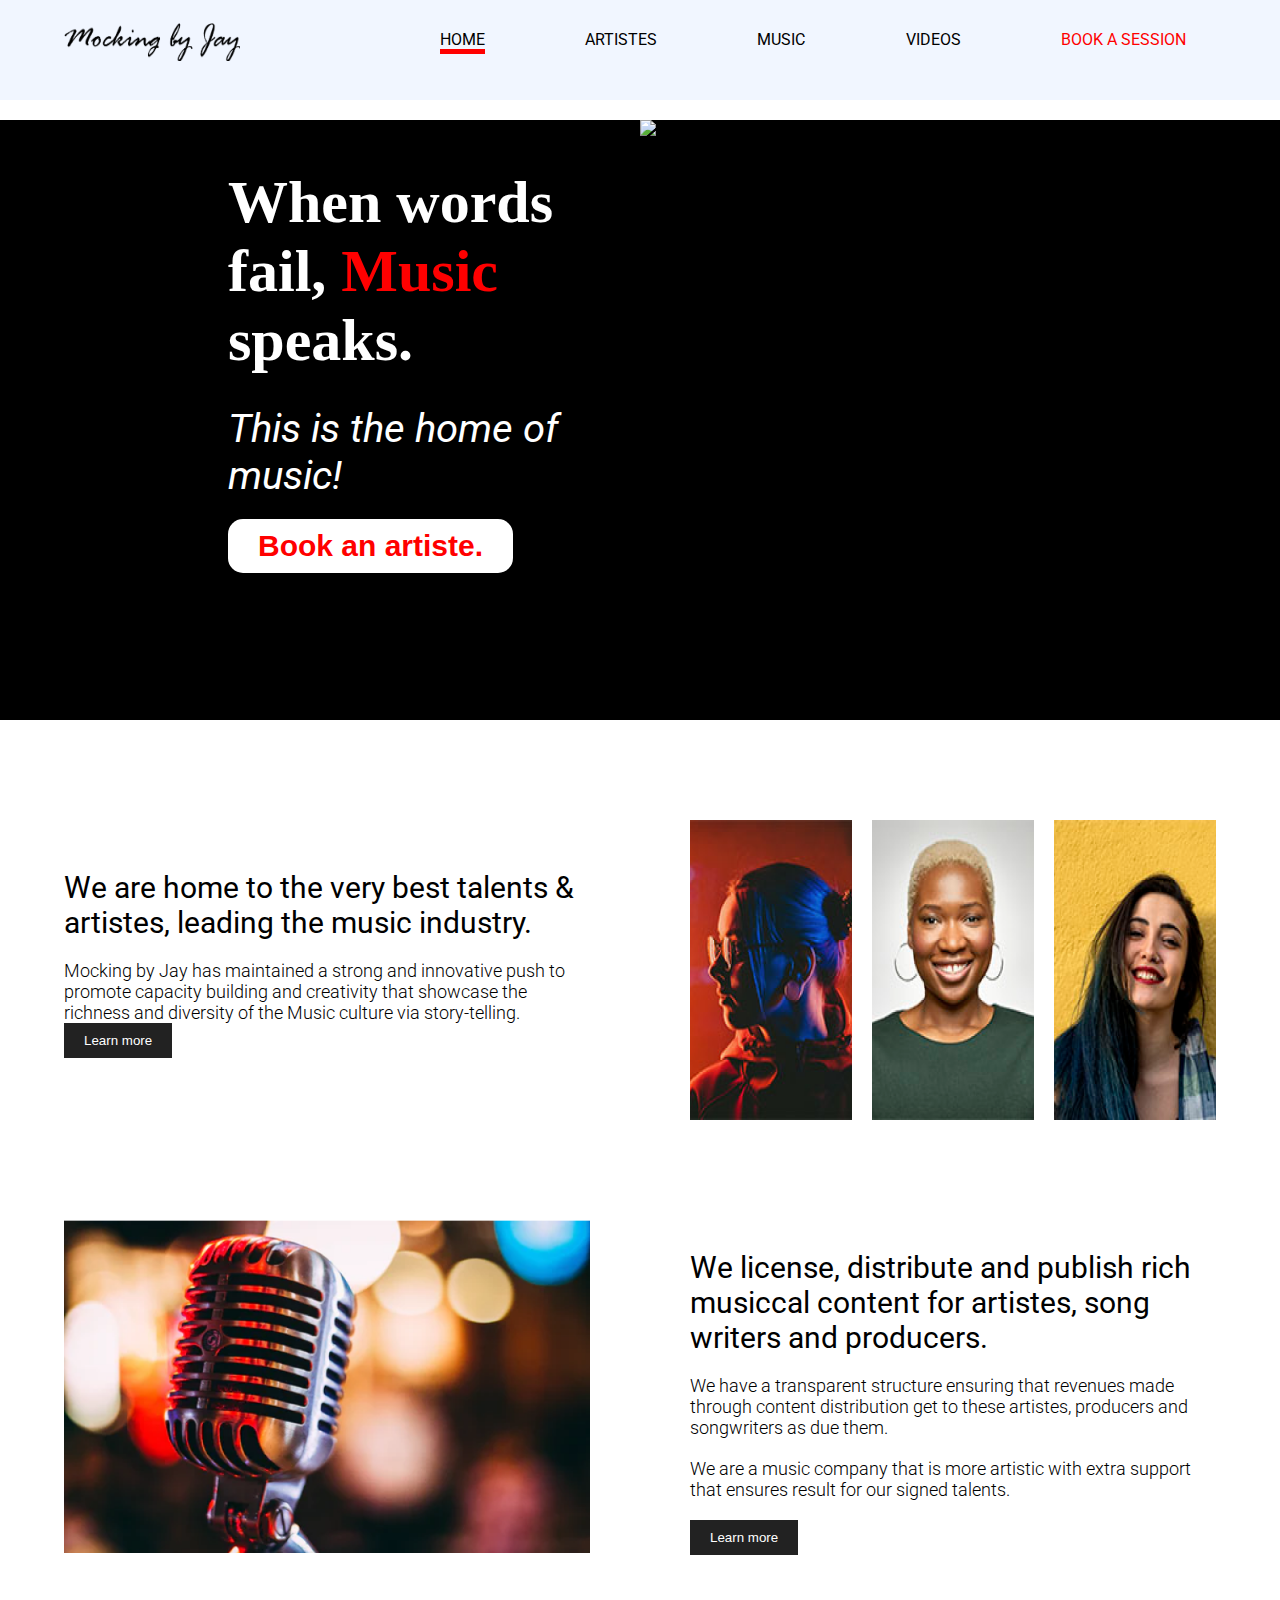
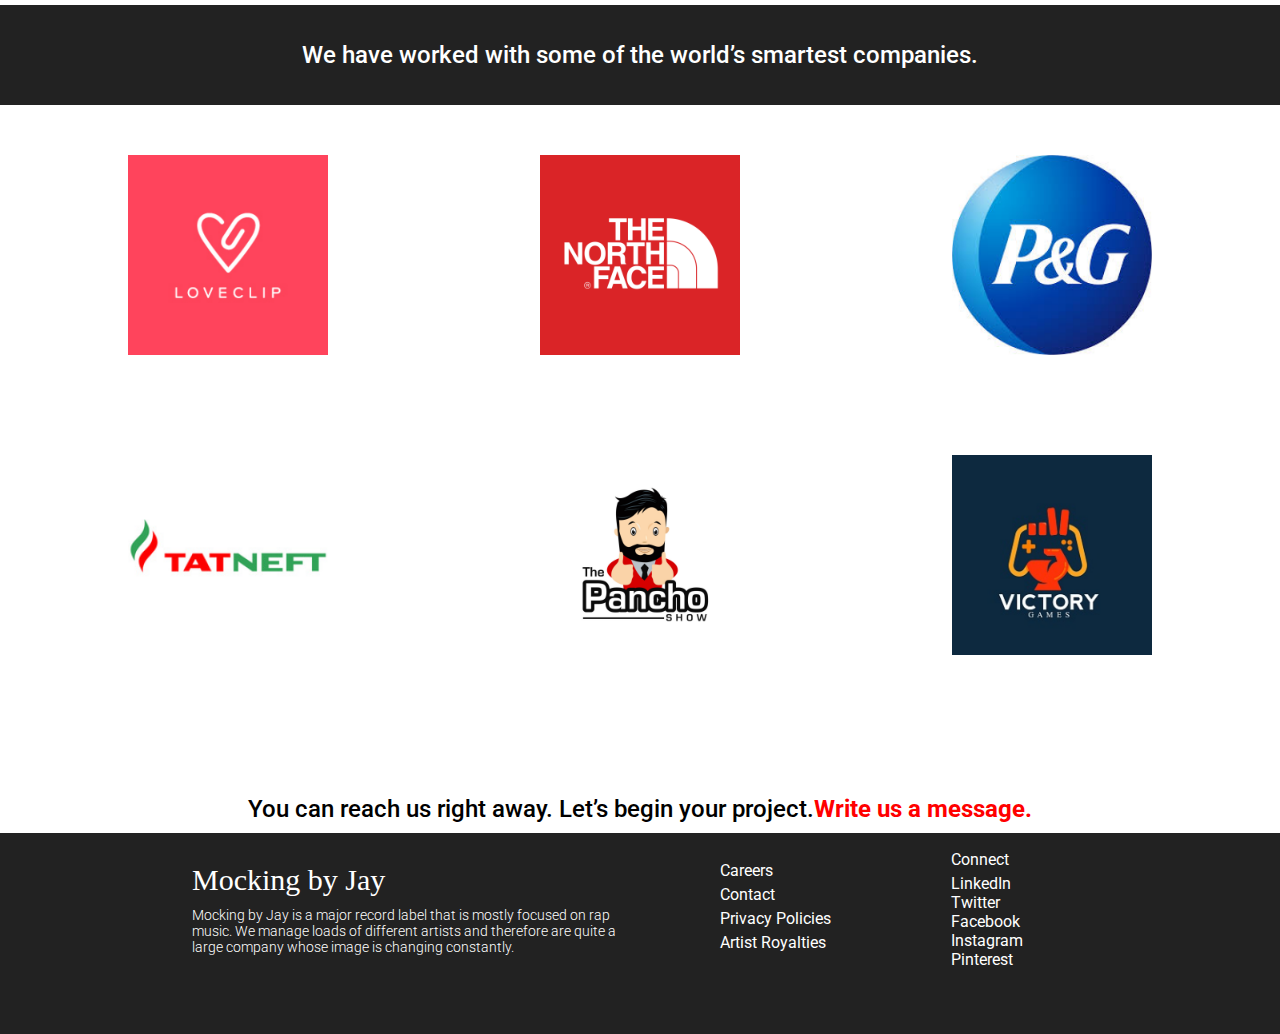
==== PROJECT1.html @ 6fa8d0bc "MyGrazacProjects" ====
<!DOCTYPE html>
<html lang="en">
<head>
    <meta charset="UTF-8">
    <meta http-equiv="X-UA-Compatible" content="IE=edge">
    <meta name="viewport" content="width=device-width, initial-scale=1.0">
    <link rel="stylesheet" href="./PROJECT1.css"/>
    <title>Aisha's first challenge</title>
</head>
<body>
    <div class="container">
        <header class="header">
             <div class="innercontainer">
                    <div class="mocking">
                        <img src="./images/Mocking by Jay (1).png" alt="logo" />
                    </div>
                     <nav class="nav">
                         <ul class="ul">
                             <li class="li home"><a href="#">HOME </a></li>
                             <li class="li"><a href="#">ARTISTES </a></li>
                             <li class="li"><a href="#">MUSIC </a></li>
                             <li class="li"><a href="#">VIDEOS </a></li>
                             <li class="li book"><a href="#">BOOK A SESSION</a></li>
                         </ul>
                     </nav>
                     <svg class="svg" xmlns="http://www.w3.org/2000/svg" viewBox="0 0 24 24" width="24" height="24"><path fill="none" d="M0 0h24v24H0z"/><path d="M3 4h18v2H3V4zm0 7h12v2H3v-2zm0 7h18v2H3v-2z"/></svg>
             </div>
        </header>
        <div class="music" >
            <div class="innermusic">
                <div class="musictext">
                    <h1>When words fail, <span>Music</span> speaks.</h1>
                    <p>This is the home of music!</p>
                    <button class="musicbutton">Book an artiste.</button>
                </div>
                <div class="headset">
                    <img src="./images/headset.png" alt="headset"/>
                </div>
            </div>  
        </div>
        <div class="bigdiv">
            <section class="section1">
                <div class="pictures">
                    <div class="picturestext">
                        <h3 > We are home to the very best talents & artistes, leading the music industry.</h3>
                        <p>Mocking by Jay has maintained a strong and innovative push to promote capacity building and creativity that showcase the richness and diversity of the Music culture via story-telling.</p>
                        <button class="picturebutton">Learn more</button>
                    </div>
                    <div class="picturesimg">
                        <div class="img1">
                            <img src="./images/picture1.png" alt="pictures" />
                        </div>
                        <div class="img1">
                            <img src="./images/picture2.png" alt="pictures" />
                        </div>
                        <div class="img1">
                            <img src="./images/picture3.png" alt="pictures" />
                        </div>
                    </div>
                </div>
            </section>
            <section class="section2">
                <div class="micpicture">
                    <div class="micimg">
                        <img src="./images/mic.png" alt="microphone" />
                    </div>
                    <div class="mictext">
                        <h3> We license, distribute and publish rich musiccal content for artistes, song writers and producers.</h3>
                        <p>We have a transparent structure ensuring that revenues made through content distribution get to these artistes, producers and songwriters as due them.</p>
                        <p> We are a music company that is more artistic with extra support that ensures result for our signed talents.</p>
                        <button class="picturebutton">Learn more</button> 
                    </div>
                </div>
            </section>
        </div>
        <div class="smartest">
            <p>We have worked with some of the world’s smartest companies.</p>
        </div>
        <div class="imagesA">
            <div class="imageA1">
                <img src="./images/love.png" alt="logo" />
            </div>
            <div class="imageA1">
                <img src="./images/north.png" alt="logo" />
            </div>
            <div class="imageA1">
                <img src="./images/pg.png" alt="logo" />
            </div>
        </div>
        <div class="imagesB">
            <div class="imageA1">
                <img src="./images/tatneft.png" alt="logo" />
            </div>
            <div class="imageA1">
                <img src="./images/pancho.png" alt="logo" />
            </div>
            <div class="imageA1">
                <img src="./images/victory.png" alt="logo" />
            </div>
        </div>
        <p class="message">You can reach us right away. Let’s begin your project.<span>Write us a message.</span> </p>
    </div>
    <footer class="footer">
        <div class="innerfooter">
            <div class="firstfooter">
                <div class="footerimg">
                    <p>Mocking by Jay</p>
                </div>
                <div class="footerimgtext">
                    <p>Mocking by Jay is a major record label that is mostly focused on rap music. We manage loads of different artists and therefore are quite a large company whose image is changing constantly.</p>
                </div>
            </div>
            <div class="secondfooter">
                <p>Careers</p>
                <p>Contact</p>
                <p>Privacy Policies</p>
                <p>Artist Royalties</p>
            </div>
            <div class="thirdfooter">
                <div class="footerA">Connect</div>
                <div class="footerB">
                    <p>LinkedIn</p>
                    <p>Twitter</p>
                    <p>Facebook</p>
                    <p>Instagram</p>
                    <p>Pinterest</p>
                </div>
            </div>
        </div>
    </footer>
</body>
</html>
---- PROJECT1.css ----
@import url('https://fonts.googleapis.com/css2?family=Roboto:wght@400;500;700&display=swap');
@import url('//db.onlinewebfonts.com/c/67415ab41a7350f81536b69763e6d031?family=Recoleta-Regular');
@import url('https://fonts.googleapis.com/css2?family=Roboto:ital,wght@0,400;0,500;0,700;1,400&display=swap');
@import url('//db.onlinewebfonts.com/c/c713fd0df31cf4e5f8e4f09e92698c6d?family=Rage+Italic');
*{
    margin: 0px;
    padding: 0px;
    box-sizing: border-box;
}

:root{
--font-family:'Roboto', sans-serif;
}

.container{
    background-color: white;
    width: 100%;
}
.header{
    width: 100%;
    height: 100px;
    background-color: #f1f6ff;
}
.innercontainer{
display: flex;
margin: auto;
justify-content: space-between;
align-items: center;
width: 90%;
}
.mocking{
    width: 176px;
    height: 38px;
}
.mocking>img{
    width: 100%;
    height: 100%;
}
.nav{
   width: 70%;
}
.nav .ul{
 display: flex;
 justify-content: space-between;
 padding: 30px;
 list-style-type: none;
 font-family: var(--font-family);
}
.li a {
    text-decoration: none;
 }
 .li:first-child{
    border-bottom: 5px solid red;
 }
.li:not(:last-child) a{
    color: black
}
.book a{
    color: red
}
.li a:hover{
    border-bottom: 5px solid red;
    font-weight: bolder;
}
.li:last-child a:hover{
    border-bottom: 5px solid black;
}
.svg{
    display: none;
}
.music{
    margin-top: 20px;
    width: 100%;
    height: 600px;
    background-color: black;
}
.innermusic{
    width: 80%;
    margin: auto;
    display: flex;
    justify-content: space-between;
    align-items: center;
}
.musictext{
    padding-left: 100px;
    width: 50%;
}
.musictext h1{
    font: 'Recoleta';
    color: white;
    font-weight: 700px;
    font-size: 60px;
    padding-bottom: 30px;
}
.musictext h1 span{
    color: red;
   margin-buttom: 30px;
  
}
.musictext p{
   font-family:  var(--font-family);
    color: white;
    font-weight: 300px;
    font-size: 40px;
    font-style: italic;
}
.musicbutton{
    background-color: white;
    color: red;
    padding: 10px 30px;
    border-radius:15px;
    border: none;
    font-weight: bold;
    font-size: 30px;
    margin-top: 20px;
}
.musicbutton:hover{
    background-color: transparent;
    border: 1px solid grey;
    color: white;
}
.headset{
    width: 50%;
    height: 500px;
}
.headset>img{
    width: 100%;
    height: 100%;
}
.bigdiv{
    width: 90%;
    margin: auto;
}
.section1{
    margin-top: 100px;
}
.pictures{
    margin: auto;
    width: 100%;
    display: flex;
    text-align: left;
    justify-content: right;
}
.picturestext{
    width: 50%;
    font-family:  var(--font-family);
    padding-top: 50px;
    margin-right: 100px;
}
.picturestext h3{
    font-weight: 400;
    font-size: 30px;
    margin-bottom: 20px;
}
.picturestext p{
    font-weight: 300;
    font-size: 18px;
}
.picturebutton{
    border-radius: none;
    background-color: #222222;
    border: none;
    padding:10px 20px;
    color: white;
}
.picturebutton:hover{
    background-color: transparent;
    color: black;
    border: 1px solid grey;
}
.picturesimg{
  width: 50%;
  display: flex; 
  align-items: center;
}
.img1{
    width: 50%;
    height: 300px;
}
.img1>img{
    width: 100%;
    height: 100%;
}
.img1:not(:last-child) {
    margin-right: 20px;
}
.section2{
    margin-top: 100px;
}
.micpicture{
    width: 100%;
    margin: auto;
    display: flex;
    text-align: left;
}
.micimg{
    width: 50%;
    height: 333px;
    margin-right: 100px;
  }
  .micimg>img{
    width: 100%;
    height: 100%;
}
.mictext{
    width: 50%;
    font-family:  var(--font-family);
    margin-top: 30px;
}
.mictext h3{
  font-size: 30px; 
    font-weight: 400;
    margin-bottom: 20px;
}
.mictext p{
    font-size: 18px; 
      font-weight: 300;
      margin-bottom: 20px;
}
.smartest{
    width: 100%;
    height: 100px;
    background-color: #222222;
    color: white;
    font-weight: 500;
    font-size: 24px;
    margin: 50px auto;
    display: flex;
    align-items: center;
    justify-content: center;
    font-family:  var(--font-family);
}
.imagesA{
    width: 80%;
    display: flex;
    justify-content: space-between;
    align-items: center;
    margin: auto;
    margin-top: 30px;
}
.imageA1{
    width: 200px;
    height: 200px;
}
.imageA1>img{
    width: 100%;
    height: 100%;
}
.imagesB{
    width: 80%;
    display: flex;
    justify-content: space-between;
    align-items: center;
    margin: 100px auto;
}
.message{
    color: black;
    font-family:  var(--font-family);
    font-size: 24px;
    font-weight: 500;
    text-align: center;
    padding-top: 40px;
    margin-bottom: 10px;
}
.message span{
    font-weight: bold;
    color: red;
}
.footer{
    width: 100%;
    height: 200.5px;
    background-color: #222222;
}
.innerfooter{
    width: 70%;
    display: flex;
    align-items: center;
    margin: 0px auto 30px auto;
}
.firstfooter{
    margin:30px 0;
    flex-basis: 50%;
}
.footerimg{
    font-family:  'rage italic';
    color: white;
    font-weight: 400;
    font-size: 30px;
}
.footerimgtext{
    color: white;
    font-family:  var(--font-family);
    font-weight: 300;
    font-size: 14px;
    padding-top: 10px;
}
.secondfooter{
color: white; 
margin-left: 80px;
font-family:  var(--font-family);
}
.secondfooter p{
    padding-bottom: 5px;
}
.thirdfooter{
    color: white;
    margin-left: 120px;
    font-family:  var(--font-family);
}
.footerA{
    padding-bottom: 5px;
}

@media screen and ( max-width: 1000px){
    .music{
        width: 100%;
        flex-direction: column;
        align-items: left;
        height: 400px;
    }
    .musictext{
        padding-left: 0px;
        width: 50%;
       text-align: left;
       margin-top: 30px;
    }
    .musictext h1{
        font-weight: 400px;
        font-size: 45px;
    }
    .musictext p{
         font-weight: 200px;
         font-size: 20px;
     }
     .musicbutton{
         padding: 5px 20px;
         font-size: 20px;
         margin-top: 20px;
         margin-bottom: 20px;
     }
     .headset{
        width: 200px;
        height: 200px;
        margin-top: 20px;
    }
    .headset>img{
        width: 100%;
        height: 100%;
        }
    .section1{
       width: 100%;
       margin: 0px;
    }
    .pictures{
        flex-direction: column;
        text-align: center;
        align-items: center;
        justify-content: center;
    }
    .picturestext{
        width: 50%;
        padding-top: 50px;
        margin-right: 0px;
        text-align: center;
    }
    .picturestext h3{
        font-size: 20px; 
        /* width: 100%; */
          height: 50px;
          font-weight: 300;
          margin-bottom: 30px;
    }
    .picturestext p{
        font-size: 16px; 
          /* width: 100%; */
            font-weight: 200;
            margin-bottom: 20px;
    }
    .picturesimg{
        width: 50%;
        margin-top: 30px;
        align-items: center;
      }
      .img1{
        width: 200px;
        height: 300px;
    }
    .img1>img{
        width: 100%;
        height: 100%;
    }
    .section2{
        width: 100%;
        margin-top: 50px;
    }
    .micpicture{
        flex-direction: column;
        text-align: center;
        align-items: center;
        justify-content: center;
    }
    .micimg{
    width: 50%;
    height: 333px;
    align-items: center;
    margin: auto;
  }
  .micimg>img{
    width: 100%;
    height: 100%;
}
    .mictext{
        width: 50%;
        padding-top: 30px;
        text-align: center;
    }
    .mictext h3{
        font-size: 20px; 
        font-weight: 300;
        margin-bottom: 20px;
      }
      .mictext p{
            font-size: 16px; 
            font-weight: 200;
            margin-bottom: 20px;
      }
}
@media screen and ( max-width: 800px){
    .header{
    padding-top: 30px;
}
    nav{
        display: none;
    }
    .svg{
        display: block;
    }
    .picturestext p{
          margin-top: 50px;
    }
    .img1{
        height: 200px;
    }
    .micimg{
        height: 200px;
      }
    .smartest{
        font-weight: 300;
        font-size: 18px;
    }
    .imageA1{
        width: 100px;
        height: 100px;
    }
    .imageA1>img{
        width: 100%;
        height: 100%;
    }
    .message{
        font-size: 18px;
        font-weight: 300;
        padding-top: 0px;
        margin-bottom: 10px;
    }
    .innerfooter{
        width: 70%;
        padding-top: 30px;
    }
    .firstfooter{
        margin:0px;
    }
    .footerimg{
        font-weight: 300;
        font-size: 20px;
    }
    .footerimgtext{
        font-weight: 200;
        font-size: 10px;
        padding-top: 0px;
    }
    .secondfooter p{
        padding-bottom: 0px;
        font-size: 10px;
    }
    .thirdfooter p{
        font-size: 10px;
    }
    .footerA{
        padding-bottom: 3px;
        font-size: 10px;
    }
}
@media screen and ( max-width: 510px){
    .innermusic{
        flex-direction: column;
    }
    .musictext{
        text-align: center;
    }
    .musictext h1{
        font-weight: 400px;
        font-size: 24px;
        padding-bottom: 10px;
        margin-top: 10px;
    }
    .musictext p{
         font-weight: 200px;
         font-size: 18px;
     }
     .musicbutton{
        padding: 5px 15px;
        font-weight: bold;
        font-size: 12px;
    }
    .headset{
       margin-top: 0px;
       width: 50%;
       height: 100px;
    }
    .headset>img{
        width: 100%;
        height: 100%;
    }
    .picturestext h3{
        font-size: 16px; 
          font-weight: 200;
    }
    .picturestext p{
        font-size: 12px; 
            font-weight: 200;
    }
    .img1{
        height: 100px;
    }
    .micimg{
        height: 100px;
      }
    .mictext h3{
        font-size: 16px; 
          font-weight: 200;
      }
      .mictext p{
          font-size: 12px; 
            font-weight: 200;
      }
      .smartest{
        font-weight: 200;
        font-size: 12px;
    }
    .imageA1{
        width: 80px;
        height: 80px;
    }
    .imageA1>img{
        width: 100%;
        height: 100%;
    }
    .message{
        font-size: 12px;
        font-weight: 200;
    }
    .innerfooter{
        width: 90%;
        padding-top: 0px;
    }
    .footerimg{
        font-weight: 200;
        font-size: 16px;
    }
    .footerimgtext{
        font-weight: 100;
        font-size: 8px;
    }
}
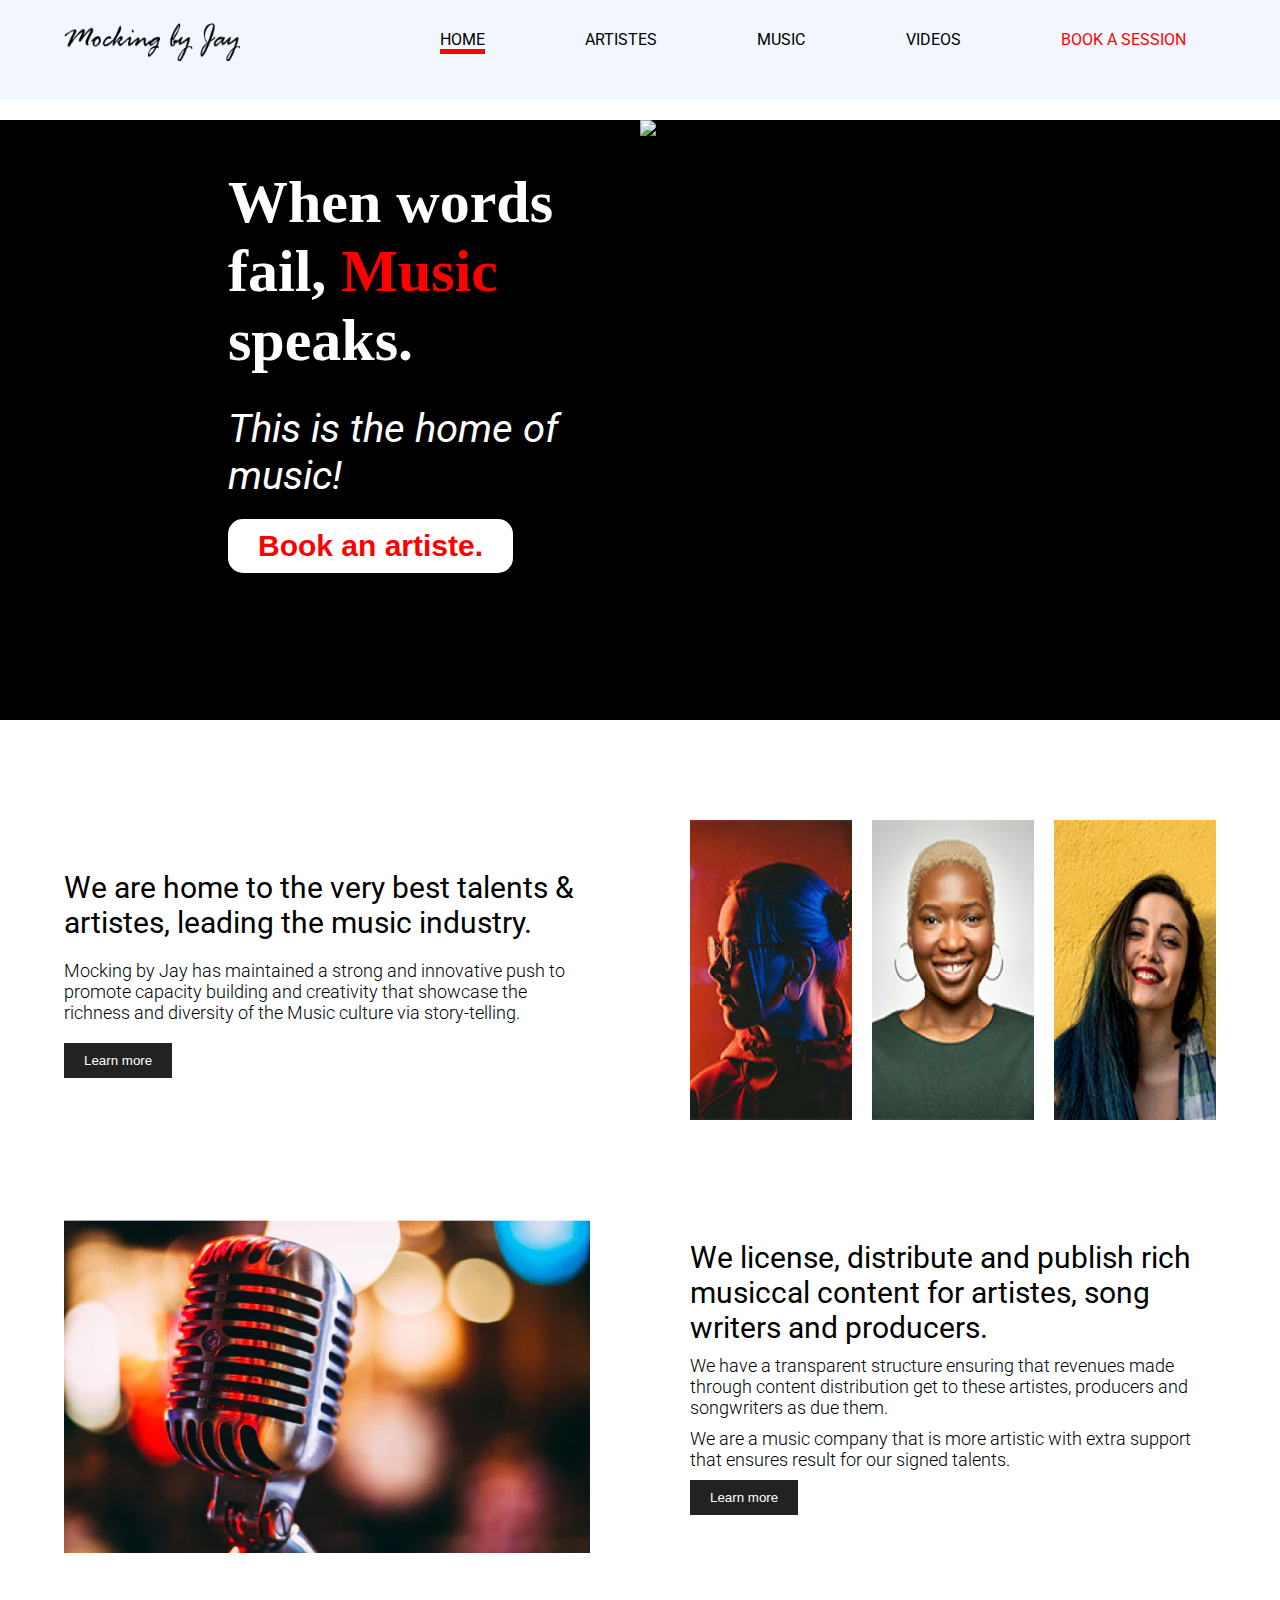
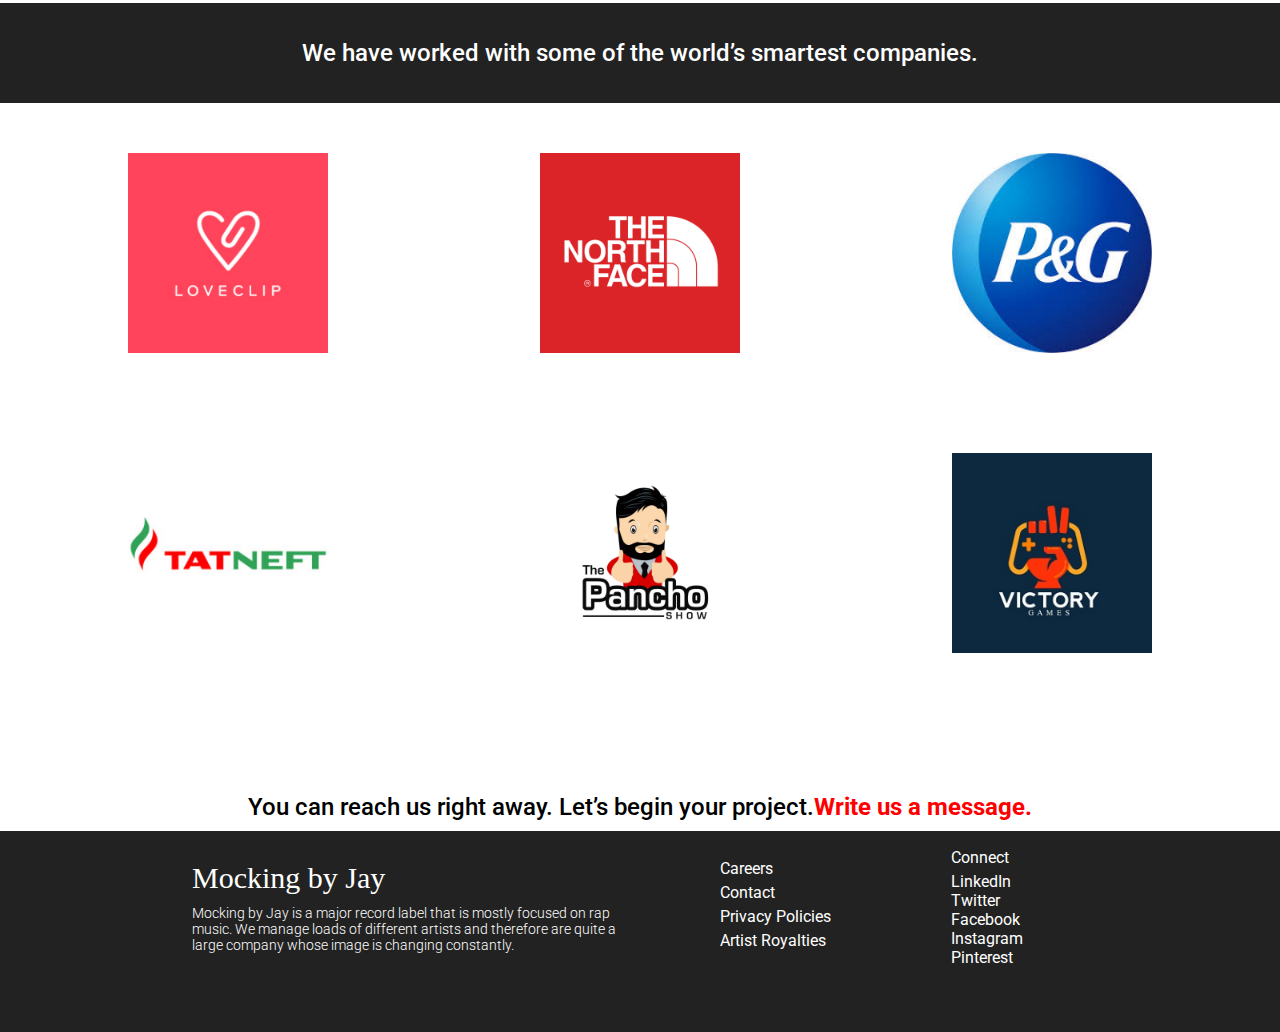
==== commit 1e89601b: "MyGrazacProjects" ====
--- a/PROJECT1.html
+++ b/PROJECT1.html
@@ -68,7 +68,7 @@
                         <h3> We license, distribute and publish rich musiccal content for artistes, song writers and producers.</h3>
                         <p>We have a transparent structure ensuring that revenues made through content distribution get to these artistes, producers and songwriters as due them.</p>
                         <p> We are a music company that is more artistic with extra support that ensures result for our signed talents.</p>
-                        <button class="picturebutton">Learn more</button> 
+                        <button class="micbutton">Learn more</button> 
                     </div>
                 </div>
             </section>
--- a/PROJECT1.css
+++ b/PROJECT1.css
@@ -94,8 +94,6 @@
 }
 .musictext h1 span{
     color: red;
-   margin-buttom: 30px;
-  
 }
 .musictext p{
    font-family:  var(--font-family);
@@ -156,12 +154,13 @@
     font-weight: 300;
     font-size: 18px;
 }
-.picturebutton{
+.picturebutton {
     border-radius: none;
     background-color: #222222;
     border: none;
     padding:10px 20px;
     color: white;
+    margin-top: 20px;
 }
 .picturebutton:hover{
     background-color: transparent;
@@ -205,17 +204,29 @@
 .mictext{
     width: 50%;
     font-family:  var(--font-family);
-    margin-top: 30px;
+    margin-top: 20px;
 }
 .mictext h3{
   font-size: 30px; 
     font-weight: 400;
-    margin-bottom: 20px;
+    margin-bottom: 10px;
 }
 .mictext p{
     font-size: 18px; 
       font-weight: 300;
-      margin-bottom: 20px;
+      margin-bottom: 10px;
+}
+.micbutton{
+    border-radius: none;
+    background-color: #222222;
+    border: none;
+    padding:10px 20px;
+    color: white;
+}
+.micbutton:hover{
+    background-color: transparent;
+    color: black;
+    border: 1px solid grey;
 }
 .smartest{
     width: 100%;
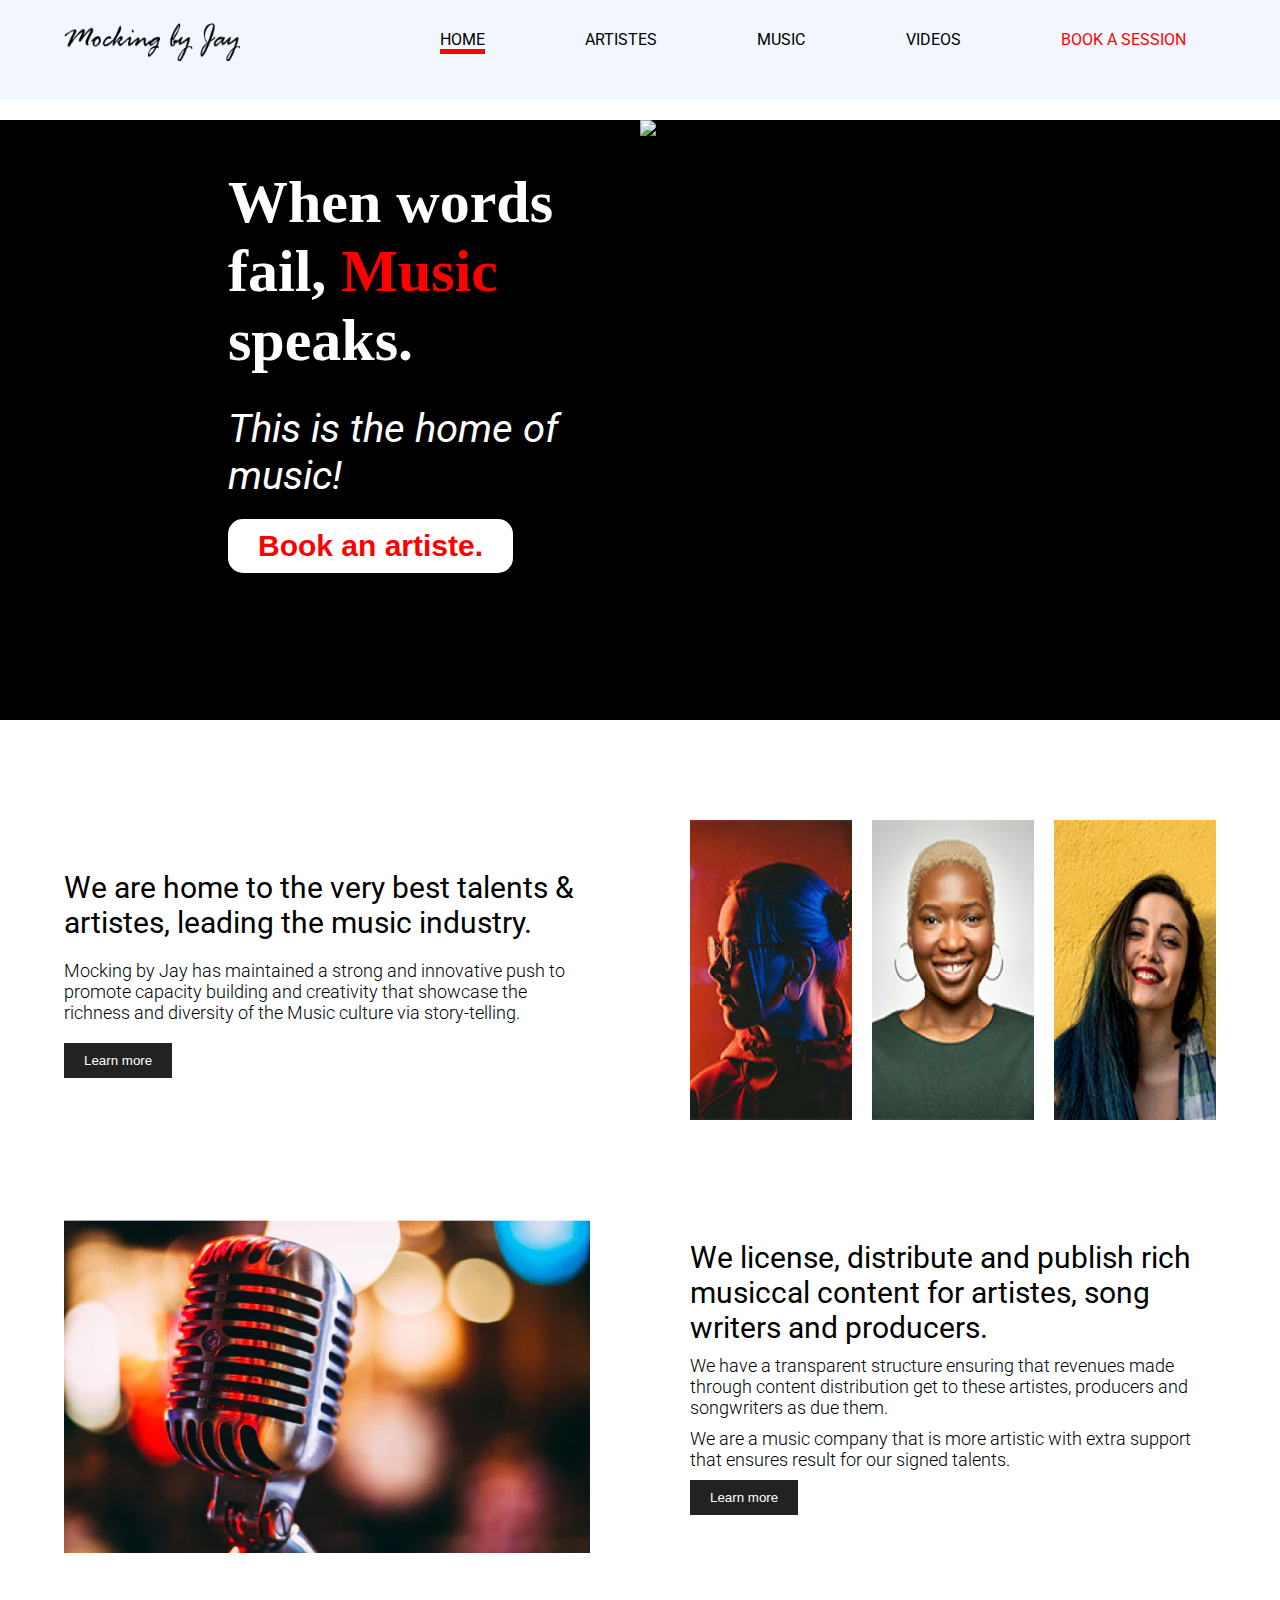
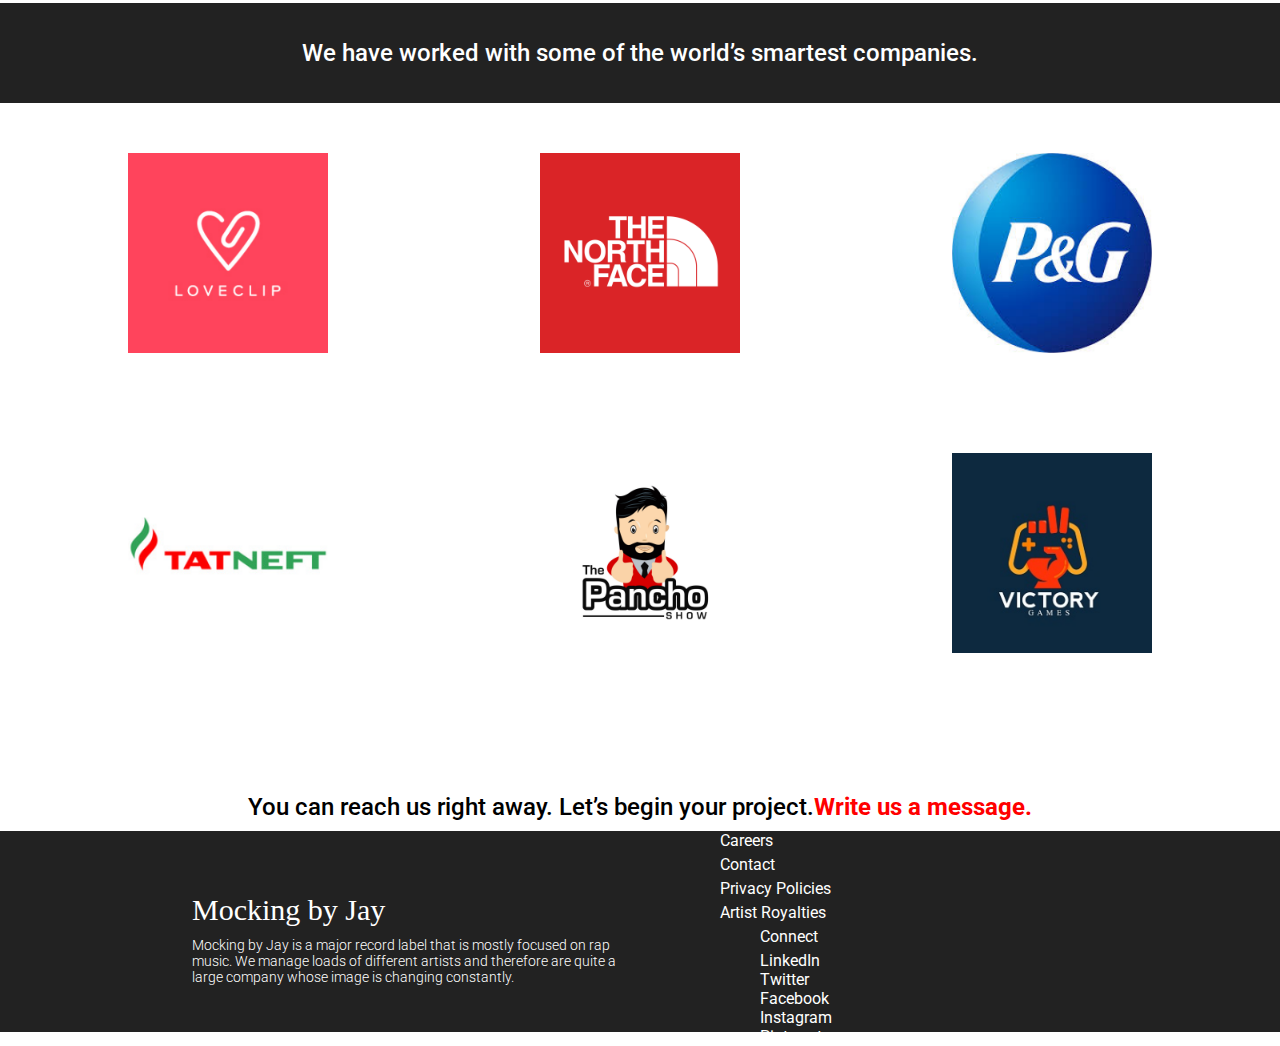
==== commit b20eb80e: "https://github.com/Petitesha/MyGrazacProjects.git" ====
--- a/PROJECT1.html
+++ b/PROJECT1.html
@@ -110,20 +110,22 @@
                     <p>Mocking by Jay is a major record label that is mostly focused on rap music. We manage loads of different artists and therefore are quite a large company whose image is changing constantly.</p>
                 </div>
             </div>
-            <div class="secondfooter">
-                <p>Careers</p>
-                <p>Contact</p>
-                <p>Privacy Policies</p>
-                <p>Artist Royalties</p>
-            </div>
-            <div class="thirdfooter">
-                <div class="footerA">Connect</div>
-                <div class="footerB">
-                    <p>LinkedIn</p>
-                    <p>Twitter</p>
-                    <p>Facebook</p>
-                    <p>Instagram</p>
-                    <p>Pinterest</p>
+            <div class="footer2">
+                <div class="secondfooter">
+                    <p>Careers</p>
+                    <p>Contact</p>
+                    <p>Privacy Policies</p>
+                    <p>Artist Royalties</p>
+                </div>
+                <div class="thirdfooter">
+                    <div class="footerA">Connect</div>
+                    <div class="footerB">
+                        <p>LinkedIn</p>
+                        <p>Twitter</p>
+                        <p>Facebook</p>
+                        <p>Instagram</p>
+                        <p>Pinterest</p>
+                    </div>
                 </div>
             </div>
         </div>
--- a/PROJECT1.css
+++ b/PROJECT1.css
@@ -376,14 +376,12 @@
     }
     .picturestext h3{
         font-size: 20px; 
-        /* width: 100%; */
           height: 50px;
           font-weight: 300;
           margin-bottom: 30px;
     }
     .picturestext p{
-        font-size: 16px; 
-          /* width: 100%; */
+        font-size: 16px;
             font-weight: 200;
             margin-bottom: 20px;
     }
@@ -570,9 +568,16 @@
         font-size: 12px;
         font-weight: 200;
     }
+    .footer{
+        width: 100%;
+    }
     .innerfooter{
         width: 90%;
-        padding-top: 0px;
+       display: flex;
+       flex-direction: column;
+       justify-content: space-between;
+       align-items: center;
+       margin: auto;
     }
     .footerimg{
         font-weight: 200;
@@ -582,4 +587,10 @@
         font-weight: 100;
         font-size: 8px;
     }
+    .footer2{
+        width: 90%;
+        display: flex;
+        padding-top: 20px;
+        margin: auto;
+    }
 }